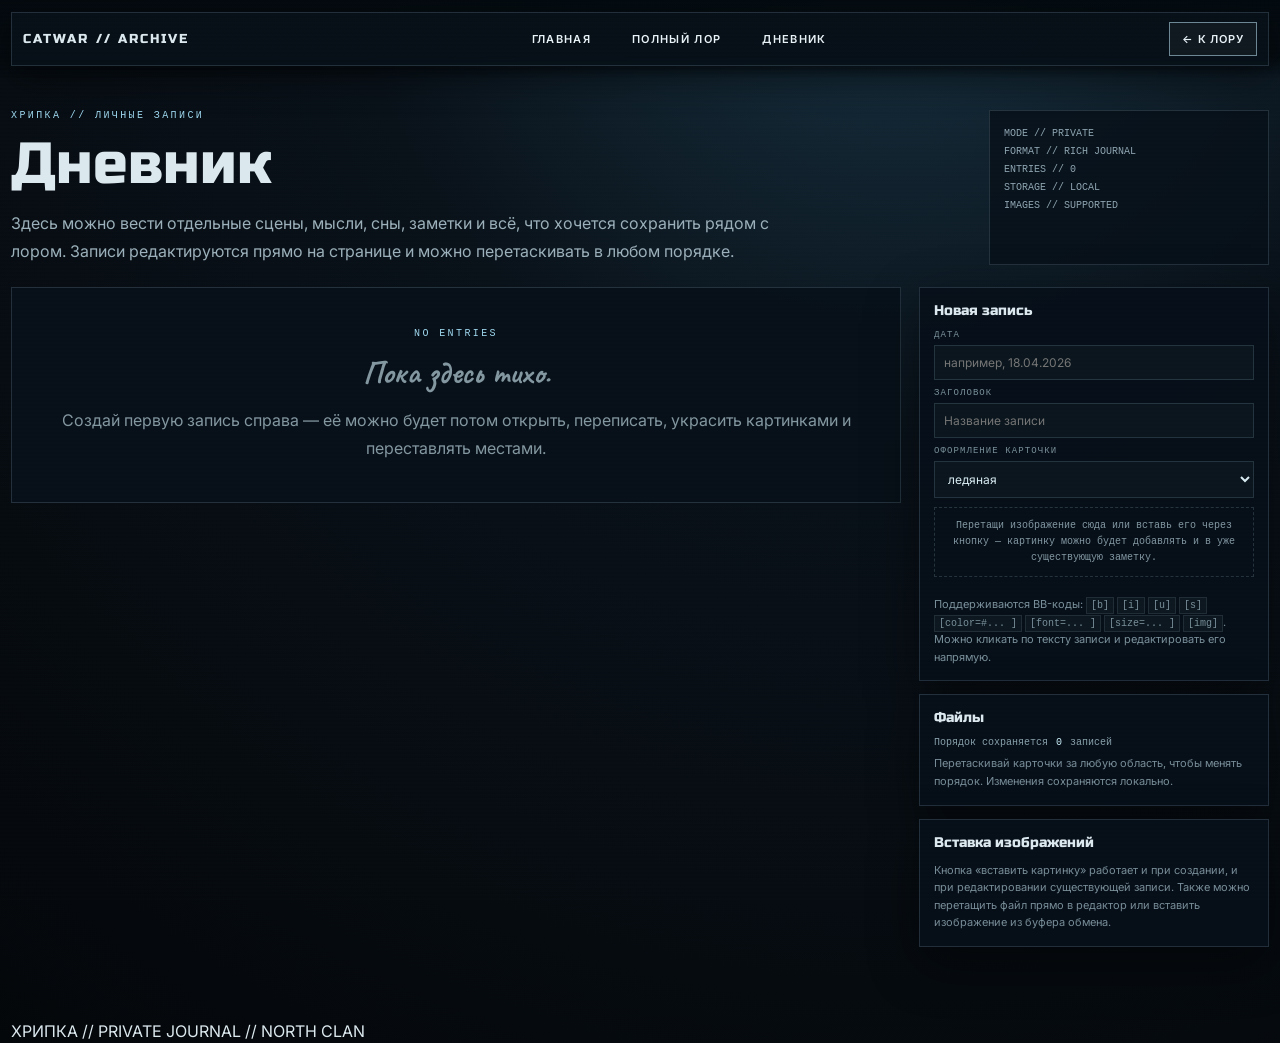
==== diary.html @ b97df9c0 "Add files via upload" ====
<!doctype html>
<html lang="ru">
<head>
<meta charset="utf-8"/><meta name="viewport" content="width=device-width,initial-scale=1"/>
<title>Хрипка // Дневник</title>
<link rel="preconnect" href="https://fonts.googleapis.com"><link rel="preconnect" href="https://fonts.gstatic.com" crossorigin>
<link href="https://fonts.googleapis.com/css2?family=Inter:wght@400;500;600;700&family=Russo+One&family=Caveat:wght@400;500;600&family=JetBrains+Mono:wght@400;600&display=swap" rel="stylesheet">
<style>
:root{--bg:#060b10;--panel:#0a151d;--line:#6f8a9b45;--ice:#9ed7ee;--ice2:#d9f1fb;--muted:#8195a0;--paper:#e4e0d6;--ink:#2c2e31;--red:#bd5d68;--gold:#b5965e;--green:#7bcaa0;--shadow:0 26px 70px #0009}
*{box-sizing:border-box}html{scroll-behavior:smooth}body{margin:0;background:radial-gradient(circle at 70% -10%,#183343 0,#091119 38%,#04070a 100%);color:#dbe8ee;font-family:Inter,system-ui,sans-serif;overflow-x:hidden}body:before{content:"";position:fixed;inset:0;pointer-events:none;z-index:100;opacity:.08;background:repeating-linear-gradient(to bottom,transparent 0 2px,rgba(255,255,255,.23) 3px,transparent 4px)}a{color:inherit;text-decoration:none}.wrap{width:min(1360px,calc(100% - 22px));margin:auto}.top{position:sticky;top:0;z-index:40;padding:12px 0;background:linear-gradient(180deg,#040a0ff5,#040a0fdc 75%,transparent);backdrop-filter:blur(12px)}.top-inner{display:flex;align-items:center;justify-content:space-between;gap:12px;padding:9px 11px;border:1px solid var(--line);background:#071018df;box-shadow:0 12px 34px #0007}.brand{font:13px 'Russo One';letter-spacing:.16em}.nav{display:flex;gap:15px;font-size:10px;letter-spacing:.12em;text-transform:uppercase;color:#8ea3ad}.nav a:hover{color:var(--ice2)}.btn{border:1px solid #7192a344;background:#09151d;color:#d9eff8;padding:9px 11px;font:10px monospace;letter-spacing:.11em;text-transform:uppercase;cursor:pointer}.hero{padding:32px 0 22px}.hero-grid{display:grid;grid-template-columns:1fr 280px;gap:18px}.eyebrow{font:10px monospace;letter-spacing:.24em;text-transform:uppercase;color:var(--ice)}h1{font:58px 'Russo One';margin:8px 0 10px}.sub{max-width:780px;color:#9bb0ba;line-height:1.75}.stamp{border:1px solid var(--line);background:#071018ca;padding:14px;font:10px/1.8 monospace;color:#8ea5b1}.board{display:grid;grid-template-columns:minmax(0,1fr) 350px;gap:18px;padding-bottom:72px;align-items:start}.journal{display:grid;gap:14px}.empty{border:1px solid var(--line);background:#071019e6;padding:40px;color:#8397a1;line-height:1.7;text-align:center}.entry{position:relative;background:var(--paper);color:var(--ink);border:1px solid #fff3;box-shadow:var(--shadow);padding:24px 26px 26px;cursor:grab}.entry.dragging{opacity:.55;transform:scale(.995)}.entry:before{content:"";position:absolute;left:0;top:0;bottom:0;width:5px;background:linear-gradient(#6d8896,#a7c5d1)}.entry[data-tone="red"]:before{background:linear-gradient(#9f4f59,#cb7d86)}.entry[data-tone="gold"]:before{background:linear-gradient(#a17d46,#c6a871)}.entry-head{display:flex;justify-content:space-between;gap:14px;align-items:start}.entry-actions{display:flex;gap:7px;flex-wrap:wrap}.entry-date{font:10px monospace;color:#656d71;letter-spacing:.12em}.entry h2{font:31px 'Caveat',cursive;margin:4px 0 0}.entry-body{margin-top:14px;min-height:45px;font:16px/1.9 Georgia,serif}.entry-body:focus{outline:2px solid #7e9eab55;background:#eef1ed55}.entry-body img{display:block;max-width:100%;height:auto;margin:14px 0;border:1px solid #7c80823d;box-shadow:0 8px 25px #0002}.entry-foot{display:flex;justify-content:space-between;gap:12px;margin-top:14px;padding-top:10px;border-top:1px dashed #72787a55;color:#777d80;font:10px monospace}.sidebar{position:sticky;top:86px;display:grid;gap:13px}.side-card{border:1px solid var(--line);background:#071019eb;padding:14px;box-shadow:0 18px 50px #0007}.side-card h3{font:14px 'Russo One';margin:0 0 11px}.side-card label{display:block;margin:8px 0 5px;font:9px monospace;color:#79909b;text-transform:uppercase;letter-spacing:.12em}.side-card input,.side-card select{width:100%;background:#0a151d;border:1px solid #6a879746;color:#d8ebf2;padding:9px;font:12px Inter}.row{display:flex;gap:7px}.row>*{flex:1}.toolbar{display:flex;flex-wrap:wrap;gap:5px;padding:7px;border:1px solid #6a879744;background:#09141c;margin-top:10px}.toolbar button,.toolbar select,.toolbar input[type=color]{height:31px;border:1px solid #6f8d9d44;background:#0c1821;color:#d8edf4;font:11px Inter;padding:0 7px}.toolbar button{cursor:pointer}.toolbar button.active{border-color:#9ed7ee99;background:#102430}.toolbar .sep{width:1px;background:#6f8d9d33;margin:0 2px}.editor-area{margin-top:10px;background:var(--paper);color:var(--ink);border:1px solid #79808455;min-height:250px;padding:18px 18px;font:16px/1.85 Georgia,serif}.editor-area:focus{outline:2px solid #7c9eab66}.editor-area img{max-width:100%;height:auto}.modebar{display:flex;gap:6px;margin-top:8px}.modebar button{flex:1}.bb-area{display:none;width:100%;min-height:250px;background:#0d171f;border:1px solid #748e9b55;color:#d9eef7;padding:14px;font:12px/1.7 'JetBrains Mono',monospace;resize:vertical}.bb-area.show{display:block}.editor-area.hide{display:none}.editor-tip{margin-top:9px;color:#79909b;font-size:11px;line-height:1.6}.dropzone{border:1px dashed #7696a344;padding:10px;margin-top:9px;color:#8298a3;font:10px/1.6 monospace;text-align:center}.dropzone.hot{border-color:#9ed7ee99;color:#d8f1fa;background:#9ed7ee09}.save-row{display:flex;gap:7px;margin-top:10px}.save-row .btn{flex:1}.muted{color:#778d98;font-size:11px;line-height:1.6}.kbd{font:10px monospace;padding:2px 4px;border:1px solid #6f879333;background:#0c171f}.sort-note{display:flex;align-items:center;gap:8px;color:#87a0ab;font:10px monospace}.count{color:#c9eef9}.toast{position:fixed;right:16px;bottom:16px;z-index:120;background:#09151ded;border:1px solid #7894a355;color:#d8eff8;padding:10px 12px;font:10px monospace;box-shadow:0 14px 40px #0008;opacity:0;transform:translateY(10px);transition:.25s}.toast.show{opacity:1;transform:none}
@media(max-width:1050px){.board,.hero-grid{grid-template-columns:1fr}.sidebar{position:static}.nav{display:none}}@media(max-width:640px){h1{font-size:48px}.entry{padding:20px}.entry h2{font-size:28px}}
</style>
<link rel="stylesheet" href="./assets/polish.css">
<script src="./assets/reader.js"></script>
</head>
<body>
<header class="top"><div class="wrap top-inner"><a class="brand" href="./index.html">CATWAR // ARCHIVE</a><nav class="nav"><a href="./index.html">главная</a><a href="./lore.html">полный лор</a><a href="./diary.html">дневник</a></nav><a class="btn" href="./lore.html">← к лору</a></div></header>
<main>
<section class="hero"><div class="wrap hero-grid"><div><div class="eyebrow">Хрипка // личные записи</div><h1>Дневник</h1><div class="sub">Здесь можно вести отдельные сцены, мысли, сны, заметки и всё, что хочется сохранить рядом с лором. Записи редактируются прямо на странице и можно перетаскивать в любом порядке.</div></div><div class="stamp">MODE // PRIVATE<br>FORMAT // RICH JOURNAL<br>ENTRIES // <span id="countStamp">0</span><br>STORAGE // LOCAL<br>IMAGES // SUPPORTED</div></div></section>
<div class="wrap board"><section class="journal" id="journal"></section><aside class="sidebar">
<div class="side-card"><h3 id="editorTitle">Новая запись</h3><label>Дата</label><input id="date" placeholder="например, 18.04.2026"/><label>Заголовок</label><input id="title" placeholder="Название записи"/>
<label>Оформление карточки</label><select id="tone"><option value="blue">ледяная</option><option value="red">тревожная</option><option value="gold">тёплая</option></select>
<div class="toolbar" id="toolbar">
<button type="button" data-cmd="bold"><b>B</b></button><button type="button" data-cmd="italic"><i>I</i></button><button type="button" data-cmd="underline"><u>U</u></button><button type="button" data-cmd="strikeThrough"><s>S</s></button><span class="sep"></span>
<select id="fontName" title="Шрифт"><option value="Georgia">Georgia</option><option value="Inter">Inter</option><option value="Caveat">Caveat</option><option value="Courier New">Courier New</option><option value="Verdana">Verdana</option><option value="Times New Roman">Times New Roman</option></select>
<select id="fontSize" title="Размер"><option value="3">обычный</option><option value="2">маленький</option><option value="4">крупный</option><option value="5">очень крупный</option></select>
<button type="button" data-cmd="insertUnorderedList">• список</button><button type="button" data-cmd="insertOrderedList">1. список</button><span class="sep"></span>
<button type="button" data-cmd="justifyLeft">←</button><button type="button" data-cmd="justifyCenter">↔</button><button type="button" data-cmd="justifyRight">→</button>
</div>
<div class="toolbar"><button type="button" id="linkBtn">ссылка</button><button type="button" id="imageBtn">вставить картинку</button><button type="button" id="clearFmt">очистить формат</button><input id="imageInput" type="file" accept="image/*" hidden /></div>
<div class="modebar"><button class="btn" type="button" id="visualMode">визуальный</button><button class="btn" type="button" id="bbMode">BB-коды</button></div>
<div id="editor" class="editor-area" contenteditable="true" spellcheck="true" data-placeholder="Напиши здесь запись..."></div><textarea id="bbArea" class="bb-area" spellcheck="false" placeholder="[b]текст[/b]\n[i]курсив[/i]\n[img]...[/img]"></textarea>
<div class="dropzone" id="dropzone">Перетащи изображение сюда или вставь его через кнопку — картинку можно будет добавлять и в уже существующую заметку.</div>
<div class="save-row"><button class="btn" id="saveEntry">добавить запись</button><button class="btn" id="cancelEdit" style="display:none">отмена</button></div><div class="editor-tip">Поддерживаются BB-коды: <span class="kbd">[b]</span> <span class="kbd">[i]</span> <span class="kbd">[u]</span> <span class="kbd">[s]</span> <span class="kbd">[color=#... ]</span> <span class="kbd">[font=... ]</span> <span class="kbd">[size=... ]</span> <span class="kbd">[img]</span>. Можно кликать по тексту записи и редактировать его напрямую.</div>
</div>
<div class="side-card"><h3>Файлы</h3><div class="sort-note">Порядок сохраняется <span class="count" id="count2">0</span> записей</div><div class="muted" style="margin-top:7px">Перетаскивай карточки за любую область, чтобы менять порядок. Изменения сохраняются локально.</div></div>
<div class="side-card"><h3>Вставка изображений</h3><div class="muted">Кнопка «вставить картинку» работает и при создании, и при редактировании существующей записи. Также можно перетащить файл прямо в редактор или вставить изображение из буфера обмена.</div></div>
</aside></div></main>
<footer class="wrap">ХРИПКА // PRIVATE JOURNAL // NORTH CLAN</footer><div class="toast" id="toast"></div>
<script>
const KEY='khripka-diary-v2';
let items=[]; let editingId=null; let dragId=null; let editorMode='visual';
const $=id=>document.getElementById(id); const editor=$('editor'); const bbArea=$('bbArea');
function toast(msg){const t=$('toast');t.textContent=msg;t.classList.add('show');clearTimeout(window.__toast);window.__toast=setTimeout(()=>t.classList.remove('show'),1400)}
function uid(){return 'e_'+Date.now().toString(36)+'_'+Math.random().toString(36).slice(2,8)}
function load(){try{items=JSON.parse(localStorage.getItem(KEY)||'[]');if(!Array.isArray(items))items=[]}catch{items=[]}}
function persist(){localStorage.setItem(KEY,JSON.stringify(items));render();$('countStamp').textContent=items.length;$('count2').textContent=items.length}
function escapeHtml(s){return String(s).replace(/[&<>"']/g,m=>({'&':'&amp;','<':'&lt;','>':'&gt;','"':'&quot;',"'":'&#039;'}[m]))}
function cardHtml(it){return `<article class="entry" draggable="true" data-id="${it.id}" data-tone="${escapeHtml(it.tone||'blue')}"><div class="entry-head"><div><div class="entry-date">${escapeHtml(it.date||'БЕЗ ДАТЫ')}</div><h2>${escapeHtml(it.title||'Без названия')}</h2></div><div class="entry-actions"><button class="btn" data-edit="${it.id}">редактировать</button><button class="btn" data-del="${it.id}">удалить</button></div></div><div class="entry-body" contenteditable="true" spellcheck="true" data-inline="${it.id}">${it.body||''}</div><div class="entry-foot"><span>DRAG // REORDER</span><span>${it.updated?'изменено '+escapeHtml(it.updated):'локальная запись'}</span></div></article>`}
function render(){load();$('countStamp').textContent=items.length;$('count2').textContent=items.length;if(!items.length){$('journal').innerHTML='<div class="empty"><div class="eyebrow">NO ENTRIES</div><h2 style="font-family:Caveat;font-size:32px;margin:7px 0">Пока здесь тихо.</h2><div>Создай первую запись справа — её можно будет потом открыть, переписать, украсить картинками и переставлять местами.</div></div>';return}$('journal').innerHTML=items.map(cardHtml).join('');bindCards()}
function bindCards(){document.querySelectorAll('[data-del]').forEach(b=>b.addEventListener('click',()=>{if(!confirm('Удалить эту запись?'))return;items=items.filter(x=>x.id!==b.dataset.del);persist();toast('запись удалена')}));document.querySelectorAll('[data-edit]').forEach(b=>b.addEventListener('click',()=>startEdit(b.dataset.edit)));document.querySelectorAll('[data-inline]').forEach(e=>e.addEventListener('input',()=>{const it=items.find(x=>x.id===e.dataset.inline);if(it){it.body=e.innerHTML;it.updated=new Date().toLocaleString('ru-RU');localStorage.setItem(KEY,JSON.stringify(items));}}));document.querySelectorAll('.entry').forEach(e=>{e.addEventListener('dragstart',()=>{dragId=e.dataset.id;e.classList.add('dragging')});e.addEventListener('dragend',()=>{dragId=null;e.classList.remove('dragging')});e.addEventListener('dragover',ev=>{ev.preventDefault();});e.addEventListener('drop',ev=>{ev.preventDefault();const target=e.dataset.id;if(!dragId||dragId===target)return;const from=items.findIndex(x=>x.id===dragId);const to=items.findIndex(x=>x.id===target);const [m]=items.splice(from,1);items.splice(to,0,m);persist();toast('порядок сохранён')});});}
function resetEditor(){editingId=null;$('editorTitle').textContent='Новая запись';$('date').value='';$('title').value='';$('tone').value='blue';editor.innerHTML='';bbArea.value='';$('saveEntry').textContent='добавить запись';$('cancelEdit').style.display='none';setMode('visual')}
function startEdit(id){const it=items.find(x=>x.id===id);if(!it)return;editingId=id;$('editorTitle').textContent='Редактирование записи';$('date').value=it.date||'';$('title').value=it.title||'';$('tone').value=it.tone||'blue';editor.innerHTML=it.body||'';bbArea.value=htmlToBB(it.body||'');$('saveEntry').textContent='сохранить изменения';$('cancelEdit').style.display='block';setMode('visual');window.scrollTo({top:0,behavior:'smooth'});toast('режим редактирования включён')}
function sanitizeUrl(u){return String(u||'').trim().replace(/^javascript:/i,'')}
function bbToHtml(text){let s=String(text||'');s=s.replace(/\[br\]/gi,'<br>');s=escapeHtml(s).replace(/\[b\]([\s\S]*?)\[\/b\]/gi,'<strong>$1</strong>').replace(/\[i\]([\s\S]*?)\[\/i\]/gi,'<em>$1</em>').replace(/\[u\]([\s\S]*?)\[\/u\]/gi,'<u>$1</u>').replace(/\[s\]([\s\S]*?)\[\/s\]/gi,'<s>$1</s>').replace(/\[color=(#[0-9a-f]{3,8}|[a-z]+)\]([\s\S]*?)\[\/color\]/gi,'<span style="color:$1">$2</span>').replace(/\[font=([^\]]+)\]([\s\S]*?)\[\/font\]/gi,'<span style="font-family:$1">$2</span>').replace(/\[size=(small|normal|large|huge|1|2|3|4|5)\]([\s\S]*?)\[\/size\]/gi,(m,s,t)=>`<span style="font-size:${({small:'12px',normal:'16px',large:'20px',huge:'28px',1:'11px',2:'13px',3:'16px',4:'20px',5:'26px'})[s.toLowerCase()]||'16px'}">${t}</span>`).replace(/\[url=(https?:\/\/[^\]]+)\]([\s\S]*?)\[\/url\]/gi,(m,u,t)=>`<a href="${sanitizeUrl(u)}" target="_blank" rel="noopener">${t}</a>`).replace(/\[img\]((?:https?:\/\/|data:image\/)[^\[]+)\[\/img\]/gi,(m,u)=>`<img src="${sanitizeUrl(u)}" alt="">`).replace(/\n/g,'<br>');return s}
function htmlToBB(html){const box=document.createElement('div');box.innerHTML=html;function walk(n){if(n.nodeType===3)return n.nodeValue.replace(/\u00a0/g,' ');if(n.nodeType!==1)return '';const tag=n.tagName.toLowerCase();const inner=[...n.childNodes].map(walk).join('');if(tag==='br')return '\n';if(tag==='strong'||tag==='b')return `[b]${inner}[/b]`;if(tag==='em'||tag==='i')return `[i]${inner}[/i]`;if(tag==='u')return `[u]${inner}[/u]`;if(tag==='s'||tag==='strike')return `[s]${inner}[/s]`;if(tag==='a')return `[url=${n.getAttribute('href')||''}]${inner}[/url]`;if(tag==='img')return `[img]${n.getAttribute('src')||''}[/img]`;if(tag==='span'){const st=n.getAttribute('style')||'';const fm=st.match(/font-family\s*:\s*([^;]+)/i);const co=st.match(/color\s*:\s*([^;]+)/i);const sz=st.match(/font-size\s*:\s*([^;]+)/i);let out=inner;if(fm)out=`[font=${fm[1].trim()}]${out}[/font]`;if(co)out=`[color=${co[1].trim()}]${out}[/color]`;if(sz)out=`[size=${sz[1].trim()}]${out}[/size]`;return out}return inner}return walk(box)}
function setMode(mode){editorMode=mode;if(mode==='visual'){editor.classList.remove('hide');bbArea.classList.remove('show');$('visualMode').classList.add('active');$('bbMode').classList.remove('active')}else{bbArea.value=htmlToBB(editor.innerHTML);editor.classList.add('hide');bbArea.classList.add('show');$('visualMode').classList.remove('active');$('bbMode').classList.add('active')}}
function syncMode(){if(editorMode==='bb'){editor.innerHTML=bbToHtml(bbArea.value)}}
document.querySelectorAll('[data-cmd]').forEach(b=>b.addEventListener('click',()=>{editor.focus();document.execCommand(b.dataset.cmd,false,null)}));$('fontName').addEventListener('change',e=>{editor.focus();document.execCommand('fontName',false,e.target.value)});$('fontSize').addEventListener('change',e=>{editor.focus();document.execCommand('fontSize',false,e.target.value)});$('clearFmt').addEventListener('click',()=>{editor.focus();document.execCommand('removeFormat',false,null)});$('linkBtn').addEventListener('click',()=>{const u=prompt('URL ссылки:','https://');if(u){editor.focus();document.execCommand('createLink',false,u)}});$('visualMode').addEventListener('click',()=>{if(editorMode==='bb')syncMode();setMode('visual')});$('bbMode').addEventListener('click',()=>setMode('bb'));bbArea.addEventListener('input',()=>{if(editorMode==='bb')editor.innerHTML=bbToHtml(bbArea.value)});
function insertImageFile(file){if(!file||!file.type.startsWith('image/'))return;const reader=new FileReader();reader.onload=()=>{const img=new Image();img.onload=()=>{const max=1400;let w=img.naturalWidth,h=img.naturalHeight;if(w>max){h=Math.round(h*max/w);w=max}const c=document.createElement('canvas');c.width=w;c.height=h;const ctx=c.getContext('2d');ctx.drawImage(img,0,0,w,h);const data=c.toDataURL('image/jpeg',.82);editor.focus();document.execCommand('insertHTML',false,`<img src="${data}" alt="">`);if(editorMode==='bb')bbArea.value=htmlToBB(editor.innerHTML)};img.src=reader.result};reader.readAsDataURL(file)}
$('imageBtn').addEventListener('click',()=>$('imageInput').click());$('imageInput').addEventListener('change',e=>{if(e.target.files[0])insertImageFile(e.target.files[0]);e.target.value='' });$('dropzone').addEventListener('dragover',e=>{e.preventDefault();$('dropzone').classList.add('hot')});$('dropzone').addEventListener('dragleave',()=>$('dropzone').classList.remove('hot'));$('dropzone').addEventListener('drop',e=>{e.preventDefault();$('dropzone').classList.remove('hot');[...e.dataTransfer.files].filter(f=>f.type.startsWith('image/')).forEach(insertImageFile)});editor.addEventListener('dragover',e=>{if([...e.dataTransfer.items].some(x=>x.type.startsWith('image/'))){e.preventDefault();editor.style.outline='2px dashed #7ba8bb'}});editor.addEventListener('dragleave',()=>editor.style.outline='');editor.addEventListener('drop',e=>{const files=[...e.dataTransfer.files].filter(f=>f.type.startsWith('image/'));if(files.length){e.preventDefault();editor.style.outline='';files.forEach(insertImageFile)}});editor.addEventListener('paste',e=>{const items=[...e.clipboardData.items];const image=items.find(i=>i.type.startsWith('image/'));if(image){e.preventDefault();insertImageFile(image.getAsFile())}});
$('saveEntry').addEventListener('click',()=>{let body=editorMode==='bb'?bbToHtml(bbArea.value):editor.innerHTML.trim();if(!body){toast('Сначала добавь текст или картинку');return}const base={date:$('date').value.trim(),title:$('title').value.trim()||'Без названия',tone:$('tone').value,body,updated:new Date().toLocaleString('ru-RU')};if(editingId){const idx=items.findIndex(x=>x.id===editingId);if(idx>-1)items[idx]={...items[idx],...base};toast('запись сохранена')}else{items.unshift({id:uid(),...base});toast('запись добавлена')}persist();resetEditor()});$('cancelEdit').addEventListener('click',resetEditor);load();render();
</script></body></html>
---- assets/polish.css ----
/* Shared finish: stable type, even controls, reader lock */
html{scroll-behavior:smooth;-webkit-font-smoothing:antialiased;text-rendering:optimizeLegibility}
body{font-family:Inter,system-ui,sans-serif;line-height:1.5}
button,.btn,.mini-btn,.tool,.editor-bar button,.nav a{
  box-sizing:border-box;
  min-height:34px;
  padding:0 12px;
  display:inline-flex;
  align-items:center;
  justify-content:center;
  gap:6px;
  border:1px solid #6d8794;
  background:#101920;
  color:#e7f2f6;
  font:600 11px/1 Inter,system-ui,sans-serif !important;
  letter-spacing:.08em;
  text-transform:uppercase;
  border-radius:0;
  cursor:pointer;
  text-decoration:none;
  vertical-align:middle;
}
.nav a{border-color:transparent;background:transparent;min-height:32px;letter-spacing:.12em}
button:hover,.btn:hover,.mini-btn:hover,.tool:hover,.editor-bar button:hover{border-color:#d5e4ea;color:#fff}
.btn.primary,.tool.primary{background:#1c303a;border-color:#8eb0be}
.editor-bar{display:flex;align-items:center;gap:8px;padding:8px}
.editor-bar button,.modal-actions .mini-btn{min-width:108px}
html.reader .editor-bar,
html.reader #editFamilyMode,
html.reader #editRelationMode,
html.reader #addFamily,
html.reader #addRelation,
html.reader #addRelationNode,
html.reader #familyArrange,
html.reader #relationArrange,
html.reader .toolbar,
html.reader .modebar,
html.reader #editor,
html.reader #bbInput,
html.reader #saveEntry,
html.reader #cancelEdit,
html.reader .subtools,
html.reader #sceneEditor,
html.reader .composer,
html.reader [data-edit],
html.reader [data-del],
html.reader .cast-remove,
html.reader .totem-import-row,
html.reader #clearTotems,
html.reader #modalDelete,
html.reader #modalSave{display:none !important}
html.reader [contenteditable="true"]{caret-color:transparent}
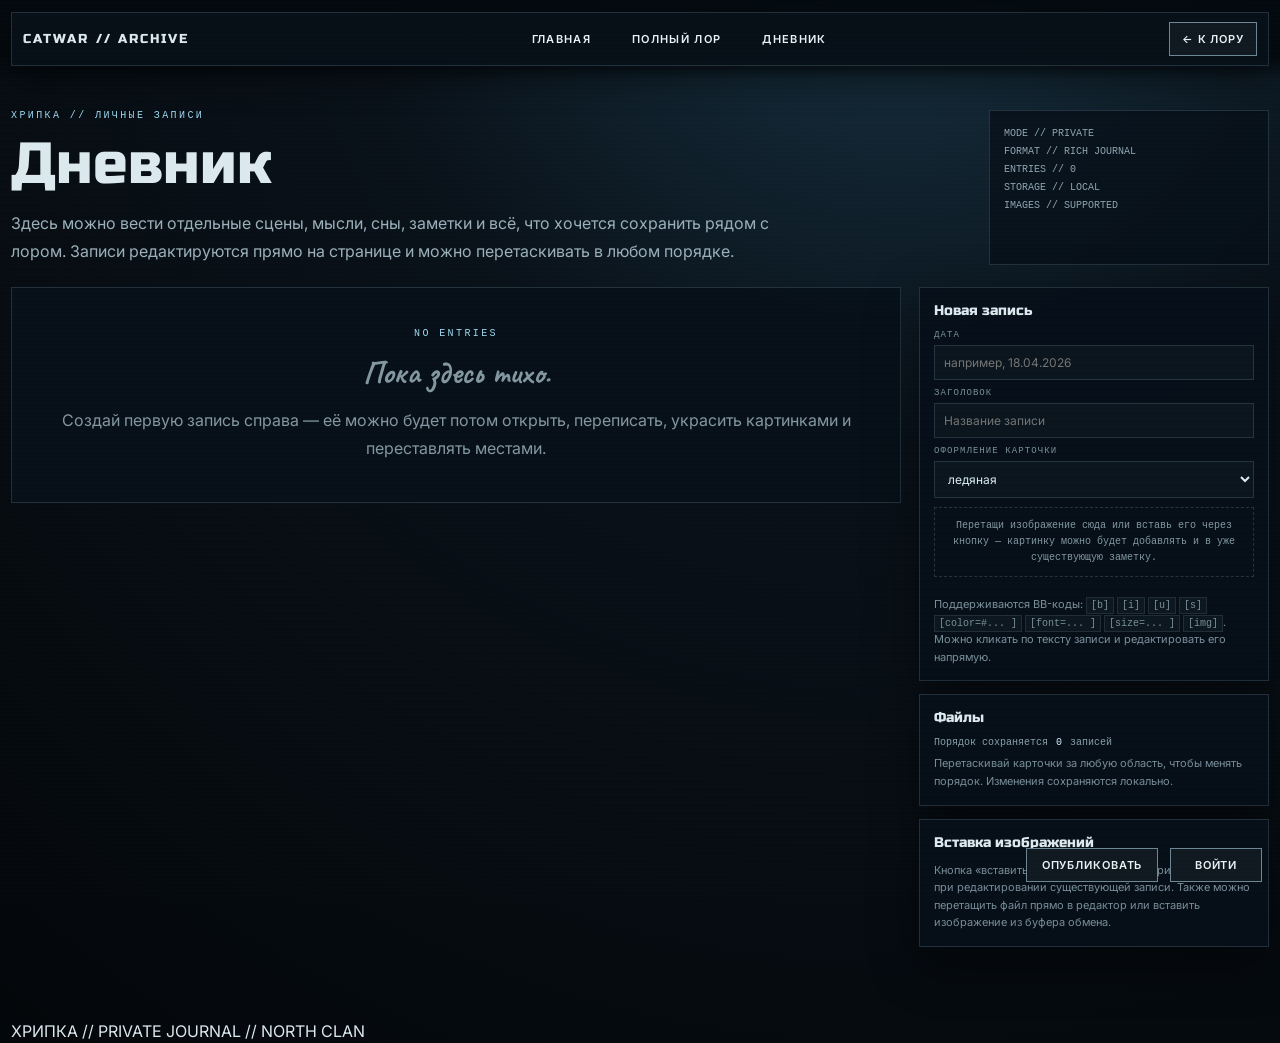
==== commit a42bc8a2: "чета по сайтику мяу мяу" ====
--- a/diary.html
+++ b/diary.html
@@ -12,6 +12,7 @@
 </style>
 <link rel="stylesheet" href="./assets/polish.css">
 <script src="./assets/reader.js"></script>
+<script src="./assets/studio.js"></script>
 </head>
 <body>
 <header class="top"><div class="wrap top-inner"><a class="brand" href="./index.html">CATWAR // ARCHIVE</a><nav class="nav"><a href="./index.html">главная</a><a href="./lore.html">полный лор</a><a href="./diary.html">дневник</a></nav><a class="btn" href="./lore.html">← к лору</a></div></header>
--- a/assets/polish.css
+++ b/assets/polish.css
@@ -50,3 +50,31 @@
 html.reader #modalDelete,
 html.reader #modalSave{display:none !important}
 html.reader [contenteditable="true"]{caret-color:transparent}
+
+#authBtn{position:fixed;right:18px;bottom:18px;z-index:80;min-width:92px}
+html.owner .editor-bar{bottom:62px}
+.owner-only{display:none}
+html.owner .owner-only{display:flex;gap:8px;margin:0 0 12px}
+.gallery-grid{display:grid;grid-template-columns:repeat(3,minmax(0,1fr));gap:12px}
+.shot{margin:0;position:relative;background:#09121a;border:1px solid #6e8a972d;min-height:220px}
+.shot img{width:100%;height:240px;object-fit:cover;display:block;cursor:zoom-in}
+.shot-del{position:absolute;right:8px;top:8px;min-height:28px;padding:0 8px}
+#lightbox{position:fixed;inset:0;z-index:200;display:none;align-items:center;justify-content:center;background:rgba(4,8,12,.88);padding:40px}
+#lightbox.show{display:flex}
+#lightbox img{max-width:min(1100px,92vw);max-height:86vh;object-fit:contain;box-shadow:0 20px 60px #000a}
+#lightClose{position:absolute;top:16px;right:16px}
+html.owner [data-live]{outline:1px dashed transparent}
+html.owner [data-live]:hover, html.owner [data-live]:focus{outline-color:#8eb0be}
+@media(max-width:800px){.gallery-grid{grid-template-columns:1fr 1fr}}
+
+#publishBtn{position:fixed;right:122px;bottom:18px;z-index:80;min-width:132px}
+#authModal{position:fixed;inset:0;z-index:240;display:flex;align-items:center;justify-content:center;background:rgba(6,10,14,.72);backdrop-filter:blur(8px);padding:24px}
+.auth-card{width:min(440px,92vw);background:#f4efe6;color:#1c1916;border:1px solid #e0d5c6;box-shadow:0 30px 80px #000a;padding:28px 28px 22px}
+.auth-kicker{font:600 10px/1 Inter,sans-serif;letter-spacing:.16em;color:#8d847b}
+.auth-card h3{margin:12px 0 8px;font:600 32px/1 "Source Serif 4",Georgia,serif}
+.auth-card p{margin:0 0 16px;color:#5c534c;font:15px/1.5 "Source Serif 4",Georgia,serif}
+.auth-card label{display:block;margin:10px 0 6px;font:600 10px/1 Inter,sans-serif;letter-spacing:.12em;text-transform:uppercase;color:#8d847b}
+.auth-card input{width:100%;height:40px;border:1px solid #d9cec0;background:#fbf7f1;color:#1c1916;padding:0 12px;font:16px/1 "Source Serif 4",Georgia,serif}
+.auth-error{color:#8d3a34 !important;min-height:1.2em}
+.auth-actions{display:flex;justify-content:flex-end;gap:8px;margin-top:8px}
+.auth-actions button{min-width:108px}
